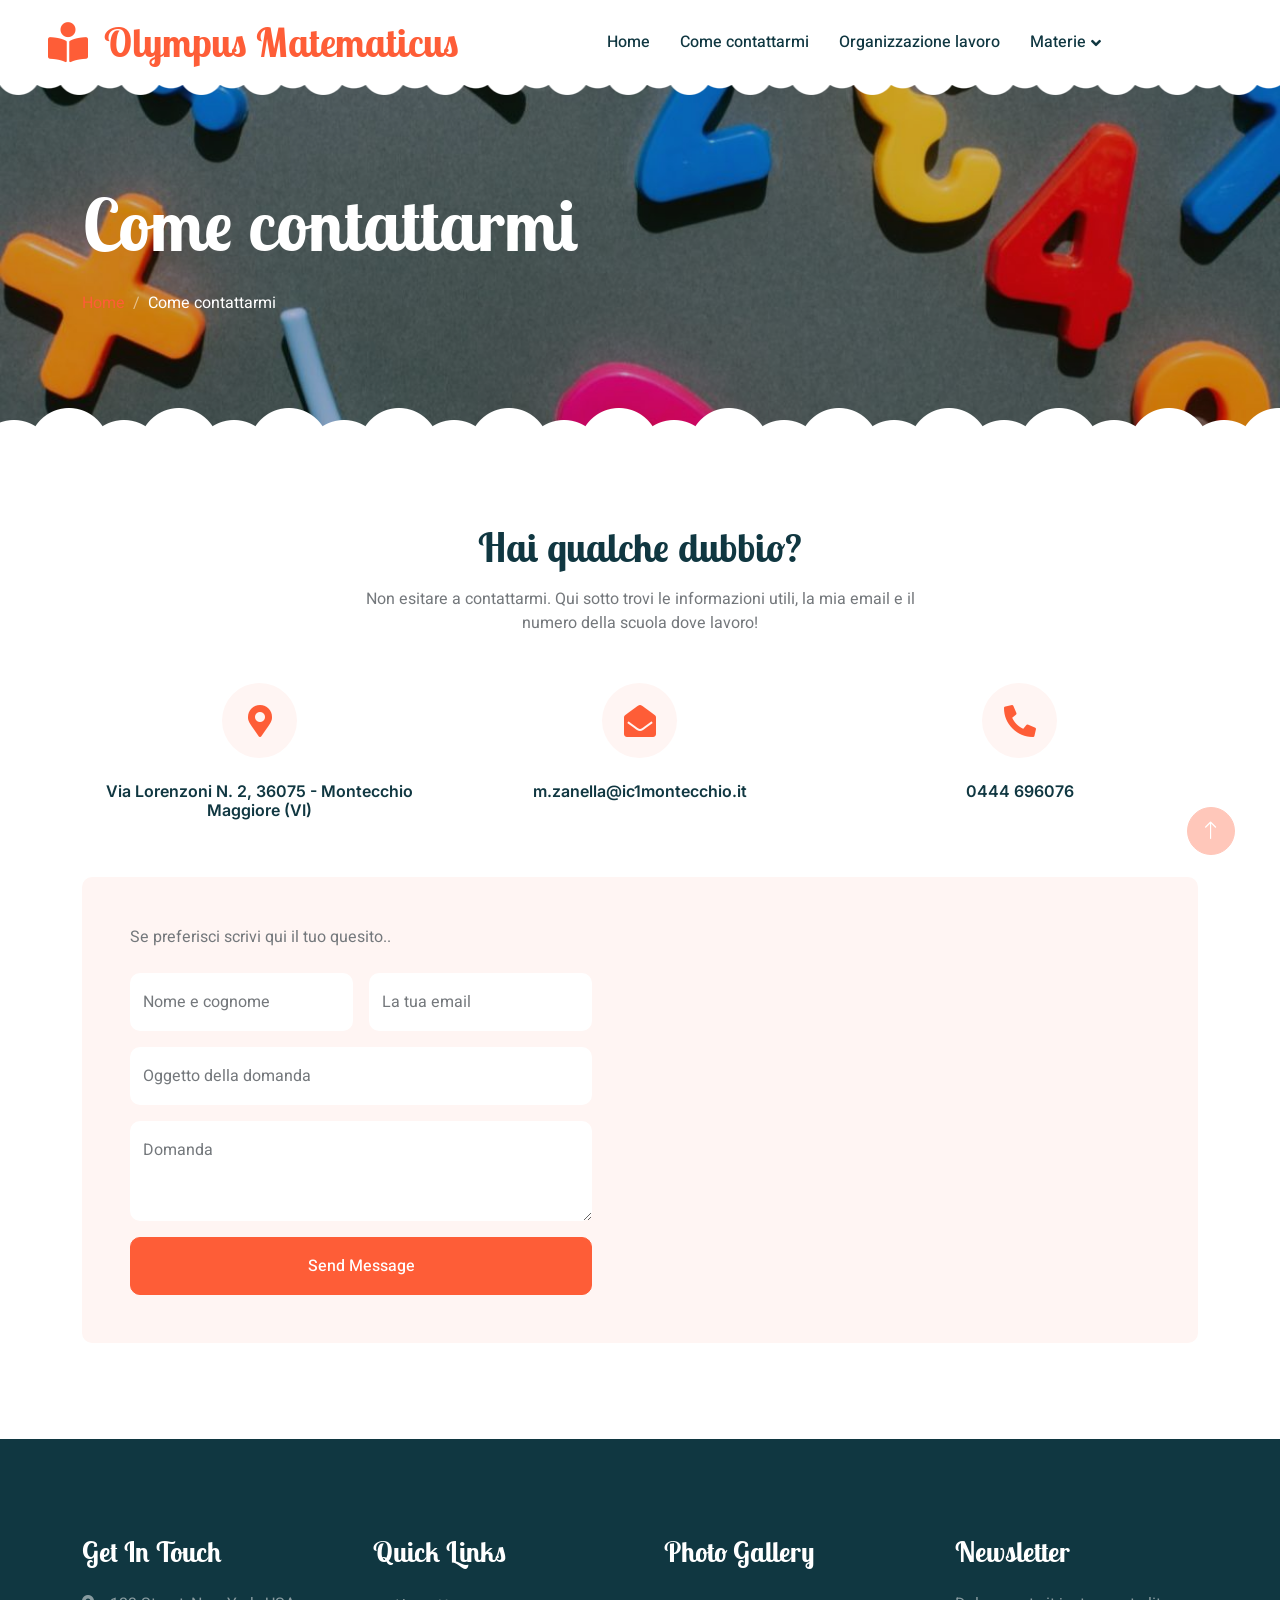
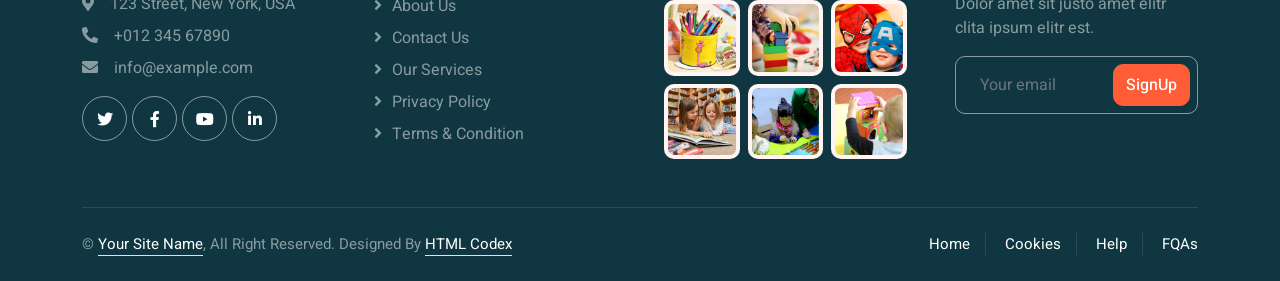
==== contact.html @ 625946fb "Modificata immagine profilo, modifiche dimensioni carattere carousel e altezza immagine carousel fis" ====
<!DOCTYPE html>
<html lang="en">

<head>
    <meta charset="utf-8">
    <title>Olympus Matematicus</title>
    <meta content="width=device-width, initial-scale=1.0" name="viewport">
    <meta content="" name="keywords">
    <meta content="" name="description">

    <!-- Favicon -->
    <link href="img/favicon.ico" rel="icon">

    <!-- Google Web Fonts -->
    <link rel="preconnect" href="https://fonts.googleapis.com">
    <link rel="preconnect" href="https://fonts.gstatic.com" crossorigin>
    <link href="https://fonts.googleapis.com/css2?family=Heebo:wght@400;500;600&family=Inter:wght@600&family=Lobster+Two:wght@700&display=swap" rel="stylesheet">
    
    <!-- Icon Font Stylesheet -->
    <link href="https://cdnjs.cloudflare.com/ajax/libs/font-awesome/5.10.0/css/all.min.css" rel="stylesheet">
    <link href="https://cdn.jsdelivr.net/npm/bootstrap-icons@1.4.1/font/bootstrap-icons.css" rel="stylesheet">

    <!-- Libraries Stylesheet -->
    <link href="lib/animate/animate.min.css" rel="stylesheet">
    <link href="lib/owlcarousel/assets/owl.carousel.min.css" rel="stylesheet">

    <!-- Customized Bootstrap Stylesheet -->
    <link href="css/bootstrap.min.css" rel="stylesheet">

    <!-- Template Stylesheet -->
    <link href="css/style.css" rel="stylesheet">
</head>

<body>
    <div class="container-xxl bg-white p-0">
        <!-- Spinner Start -->
        <div id="spinner" class="show bg-white position-fixed translate-middle w-100 vh-100 top-50 start-50 d-flex align-items-center justify-content-center">
            <div class="spinner-border text-primary" style="width: 3rem; height: 3rem;" role="status">
                <span class="sr-only">Sto caricando...</span>
            </div>
        </div>
        <!-- Spinner End -->


        <!-- Navbar Start -->
        <nav class="navbar navbar-expand-lg bg-white navbar-light sticky-top px-4 px-lg-5 py-lg-0">
            <a href="index.html" class="navbar-brand">
                <h1 class="m-0 text-primary"><i class="fa fa-book-reader me-3"></i>Olympus Matematicus</h1>
            </a>
            <button type="button" class="navbar-toggler" data-bs-toggle="collapse" data-bs-target="#navbarCollapse">
                <span class="navbar-toggler-icon"></span>
            </button>
            <div class="collapse navbar-collapse" id="navbarCollapse">
                <div class="navbar-nav mx-auto">
                    <a href="index.html" class="nav-item nav-link">Home</a>
                    <a href="about.html" class="nav-item nav-link">Come contattarmi</a>
                    <a href="#" class="nav-item nav-link">Organizzazione lavoro</a>
                    <div class="nav-item dropdown">
                        <a href="#" class="nav-link dropdown-toggle" data-bs-toggle="dropdown">Materie</a>
                        <div class="dropdown-menu rounded-0 rounded-bottom border-0 shadow-sm m-0">
                            <a href="#" class="dropdown-item">Aritmetica</a>
                            <a href="#" class="dropdown-item">Geometria</a>
                            <a href="#" class="dropdown-item">Scienze</a>
                        </div>
                    </div>
                </div>
                <!-- <a href="" class="btn btn-primary rounded-pill px-3 d-none d-lg-block">Join Us<i class="fa fa-arrow-right ms-3"></i></a> -->
            </div>
        </nav>
        <!-- Navbar End -->


        <!-- Page Header End -->
        <div class="container-xxl py-5 page-header position-relative mb-5">
            <div class="container py-5">
                <h1 class="display-2 text-white animated slideInDown mb-4">Come contattarmi</h1>
                <nav aria-label="breadcrumb animated slideInDown">
                    <ol class="breadcrumb">
                        <li class="breadcrumb-item"><a href="#">Home</a></li>
                        <li class="breadcrumb-item text-white active" aria-current="page">Come contattarmi</li>
                    </ol>
                </nav>
            </div>
        </div>
        <!-- Page Header End -->


        <!-- Contact Start -->
        <div class="container-xxl py-5">
            <div class="container">
                <div class="text-center mx-auto mb-5 wow fadeInUp" data-wow-delay="0.1s" style="max-width: 600px;">
                    <h1 class="mb-3">Hai qualche dubbio?</h1>
                    <p>Non esitare a contattarmi. Qui sotto trovi le informazioni utili, la mia email e il numero della scuola dove lavoro!</p>
                </div>
                <div class="row g-4 mb-5">
                    <div class="col-md-6 col-lg-4 text-center wow fadeInUp" data-wow-delay="0.1s">
                        <div class="bg-light rounded-circle d-inline-flex align-items-center justify-content-center mb-4" style="width: 75px; height: 75px;">
                            <i class="fa fa-map-marker-alt fa-2x text-primary"></i>
                        </div>
                        <h6>Via Lorenzoni N. 2, 36075 - Montecchio Maggiore (VI)</h6>
                    </div>
                    <div class="col-md-6 col-lg-4 text-center wow fadeInUp" data-wow-delay="0.3s">
                        <div class="bg-light rounded-circle d-inline-flex align-items-center justify-content-center mb-4" style="width: 75px; height: 75px;">
                            <i class="fa fa-envelope-open fa-2x text-primary"></i>
                        </div>
                        <h6>m.zanella@ic1montecchio.it</h6>
                    </div>
                    <div class="col-md-6 col-lg-4 text-center wow fadeInUp" data-wow-delay="0.5s">
                        <div class="bg-light rounded-circle d-inline-flex align-items-center justify-content-center mb-4" style="width: 75px; height: 75px;">
                            <i class="fa fa-phone-alt fa-2x text-primary"></i>
                        </div>
                        <h6>0444 696076</h6>
                    </div>
                </div>
                <div class="bg-light rounded"><div class="row g-0">
                        <div class="col-lg-6 wow fadeIn" data-wow-delay="0.1s">
                            <div class="h-100 d-flex flex-column justify-content-center p-5">
                                <p class="mb-4">Se preferisci scrivi qui il tuo quesito.<a href="https://htmlcodex.com/contact-form"></a>.</p>
                                <form>
                                    <div class="row g-3">
                                        <div class="col-sm-6">
                                            <div class="form-floating">
                                                <input type="text" class="form-control border-0" id="name" placeholder="Your Name">
                                                <label for="name">Nome e cognome</label>
                                            </div>
                                        </div>
                                        <div class="col-sm-6">
                                            <div class="form-floating">
                                                <input type="email" class="form-control border-0" id="email" placeholder="Your Email">
                                                <label for="email">La tua email</label>
                                            </div>
                                        </div>
                                        <div class="col-12">
                                            <div class="form-floating">
                                                <input type="text" class="form-control border-0" id="subject" placeholder="Subject">
                                                <label for="subject">Oggetto della domanda</label>
                                            </div>
                                        </div>
                                        <div class="col-12">
                                            <div class="form-floating">
                                                <textarea class="form-control border-0" placeholder="Leave a message here" id="message" style="height: 100px"></textarea>
                                                <label for="message">Domanda</label>
                                            </div>
                                        </div>
                                        <div class="col-12">
                                            <button class="btn btn-primary w-100 py-3" type="submit">Send Message</button>
                                        </div>
                                    </div>
                                </form>
                            </div>
                        </div>
                        <div class="col-lg-6 wow fadeIn" data-wow-delay="0.5s" style="min-height: 400px;">
                            <div class="position-relative h-100">
                                <iframe class="position-relative rounded w-100 h-100"
                                src="https://www.google.com/maps/embed?pb=!1m18!1m12!1m3!1d3001156.4288297426!2d-78.01371936852176!3d42.72876761954724!2m3!1f0!2f0!3f0!3m2!1i1024!2i768!4f13.1!3m3!1m2!1s0x4ccc4bf0f123a5a9%3A0xddcfc6c1de189567!2sNew%20York%2C%20USA!5e0!3m2!1sen!2sbd!4v1603794290143!5m2!1sen!2sbd"
                                frameborder="0" style="min-height: 400px; border:0;" allowfullscreen="" aria-hidden="false"
                                tabindex="0"></iframe>
                            </div>
                        </div>
                    </div>
                </div>
            </div>
        </div>
        <!-- Contact End -->


        <!-- Footer Start -->
        <div class="container-fluid bg-dark text-white-50 footer pt-5 mt-5 wow fadeIn" data-wow-delay="0.1s">
            <div class="container py-5">
                <div class="row g-5">
                    <div class="col-lg-3 col-md-6">
                        <h3 class="text-white mb-4">Get In Touch</h3>
                        <p class="mb-2"><i class="fa fa-map-marker-alt me-3"></i>123 Street, New York, USA</p>
                        <p class="mb-2"><i class="fa fa-phone-alt me-3"></i>+012 345 67890</p>
                        <p class="mb-2"><i class="fa fa-envelope me-3"></i>info@example.com</p>
                        <div class="d-flex pt-2">
                            <a class="btn btn-outline-light btn-social" href=""><i class="fab fa-twitter"></i></a>
                            <a class="btn btn-outline-light btn-social" href=""><i class="fab fa-facebook-f"></i></a>
                            <a class="btn btn-outline-light btn-social" href=""><i class="fab fa-youtube"></i></a>
                            <a class="btn btn-outline-light btn-social" href=""><i class="fab fa-linkedin-in"></i></a>
                        </div>
                    </div>
                    <div class="col-lg-3 col-md-6">
                        <h3 class="text-white mb-4">Quick Links</h3>
                        <a class="btn btn-link text-white-50" href="">About Us</a>
                        <a class="btn btn-link text-white-50" href="">Contact Us</a>
                        <a class="btn btn-link text-white-50" href="">Our Services</a>
                        <a class="btn btn-link text-white-50" href="">Privacy Policy</a>
                        <a class="btn btn-link text-white-50" href="">Terms & Condition</a>
                    </div>
                    <div class="col-lg-3 col-md-6">
                        <h3 class="text-white mb-4">Photo Gallery</h3>
                        <div class="row g-2 pt-2">
                            <div class="col-4">
                                <img class="img-fluid rounded bg-light p-1" src="img/classes-1.jpg" alt="">
                            </div>
                            <div class="col-4">
                                <img class="img-fluid rounded bg-light p-1" src="img/classes-2.jpg" alt="">
                            </div>
                            <div class="col-4">
                                <img class="img-fluid rounded bg-light p-1" src="img/classes-3.jpg" alt="">
                            </div>
                            <div class="col-4">
                                <img class="img-fluid rounded bg-light p-1" src="img/classes-4.jpg" alt="">
                            </div>
                            <div class="col-4">
                                <img class="img-fluid rounded bg-light p-1" src="img/classes-5.jpg" alt="">
                            </div>
                            <div class="col-4">
                                <img class="img-fluid rounded bg-light p-1" src="img/classes-6.jpg" alt="">
                            </div>
                        </div>
                    </div>
                    <div class="col-lg-3 col-md-6">
                        <h3 class="text-white mb-4">Newsletter</h3>
                        <p>Dolor amet sit justo amet elitr clita ipsum elitr est.</p>
                        <div class="position-relative mx-auto" style="max-width: 400px;">
                            <input class="form-control bg-transparent w-100 py-3 ps-4 pe-5" type="text" placeholder="Your email">
                            <button type="button" class="btn btn-primary py-2 position-absolute top-0 end-0 mt-2 me-2">SignUp</button>
                        </div>
                    </div>
                </div>
            </div>
            <div class="container">
                <div class="copyright">
                    <div class="row">
                        <div class="col-md-6 text-center text-md-start mb-3 mb-md-0">
                            &copy; <a class="border-bottom" href="#">Your Site Name</a>, All Right Reserved. 
							
							<!--/*** This template is free as long as you keep the footer author’s credit link/attribution link/backlink. If you'd like to use the template without the footer author’s credit link/attribution link/backlink, you can purchase the Credit Removal License from "https://htmlcodex.com/credit-removal". Thank you for your support. ***/-->
							Designed By <a class="border-bottom" href="https://htmlcodex.com">HTML Codex</a>
                        </div>
                        <div class="col-md-6 text-center text-md-end">
                            <div class="footer-menu">
                                <a href="">Home</a>
                                <a href="">Cookies</a>
                                <a href="">Help</a>
                                <a href="">FQAs</a>
                            </div>
                        </div>
                    </div>
                </div>
            </div>
        </div>
        <!-- Footer End -->


        <!-- Back to Top -->
        <a href="#" class="btn btn-lg btn-primary btn-lg-square back-to-top"><i class="bi bi-arrow-up"></i></a>
    </div>

    <!-- JavaScript Libraries -->
    <script src="https://code.jquery.com/jquery-3.4.1.min.js"></script>
    <script src="https://cdn.jsdelivr.net/npm/bootstrap@5.0.0/dist/js/bootstrap.bundle.min.js"></script>
    <script src="lib/wow/wow.min.js"></script>
    <script src="lib/easing/easing.min.js"></script>
    <script src="lib/waypoints/waypoints.min.js"></script>
    <script src="lib/owlcarousel/owl.carousel.min.js"></script>

    <!-- Template Javascript -->
    <script src="js/main.js"></script>
</body>

</html>
---- css/style.css ----
/********** Template CSS **********/
:root {
    --primary: #FE5D37;
    --light: #FFF5F3;
    --dark: #103741;
}

.back-to-top {
    position: fixed;
    display: none;
    right: 45px;
    bottom: 45px;
    z-index: 99;
}


/*** Spinner ***/
#spinner {
    opacity: 0;
    visibility: hidden;
    transition: opacity .5s ease-out, visibility 0s linear .5s;
    z-index: 99999;
}

#spinner.show {
    transition: opacity .5s ease-out, visibility 0s linear 0s;
    visibility: visible;
    opacity: 1;
}


/*** Button ***/
.btn {
    font-weight: 500;
    transition: .5s;
}

.btn.btn-primary {
    color: #FFFFFF;
}

.btn-square {
    width: 38px;
    height: 38px;
}

.btn-sm-square {
    width: 32px;
    height: 32px;
}

.btn-lg-square {
    width: 48px;
    height: 48px;
}

.btn-square,
.btn-sm-square,
.btn-lg-square {
    padding: 0;
    display: flex;
    align-items: center;
    justify-content: center;
    font-weight: normal;
    border-radius: 50px;
}


/*** Heading ***/
h1,
h2,
h3,
h4,
.h1,
.h2,
.h3,
.h4,
.display-1,
.display-2,
.display-3,
.display-4,
.display-5,
.display-6 {
    font-family: 'Lobster Two', cursive;
    font-weight: 700;
}

h5,
h6,
.h5,
.h6 {
    font-weight: 600;
}

.font-secondary {
    font-family: 'Lobster Two', cursive;
}


/*** Navbar ***/
.navbar .navbar-nav .nav-link {
    padding: 30px 15px;
    color: var(--dark);
    font-weight: 500;
    outline: none;
}

.navbar .navbar-nav .nav-link:hover,
.navbar .navbar-nav .nav-link.active {
    color: var(--primary);
}

.navbar.sticky-top {
    top: -100px;
    transition: .5s;
}

.navbar .dropdown-toggle::after {
    border: none;
    content: "\f107";
    font-family: "Font Awesome 5 Free";
    font-weight: 900;
    vertical-align: middle;
    margin-left: 5px;
    transition: .5s;
}

.navbar .dropdown-toggle[aria-expanded=true]::after {
    transform: rotate(-180deg);
}

@media (max-width: 991.98px) {
    .navbar .navbar-nav .nav-link  {
        margin-right: 0;
        padding: 10px 0;
    }

    .navbar .navbar-nav {
        margin-top: 15px;
        border-top: 1px solid #EEEEEE;
    }
}

@media (min-width: 992px) {
    .navbar .nav-item .dropdown-menu {
        display: block;
        top: calc(100% - 15px);
        margin-top: 0;
        opacity: 0;
        visibility: hidden;
        transition: .5s;
        
    }

    .navbar .nav-item:hover .dropdown-menu {
        top: 100%;
        visibility: visible;
        transition: .5s;
        opacity: 1;
    }
}


/*** Header ***/
.header-carousel::before,
.header-carousel::after,
.page-header::before,
.page-header::after {
    position: absolute;
    content: "";
    width: 100%;
    height: 10px;
    top: 0;
    left: 0;
    background: url(../img/bg-header-top.png) center center repeat-x;
    z-index: 1;
}

.header-carousel::after,
.page-header::after {
    height: 19px;
    top: auto;
    bottom: 0;
    background: url(../img/bg-header-bottom.png) center center repeat-x;
}

@media (max-width: 768px) {
    .header-carousel .owl-carousel-item {
        position: relative;
        min-height: 200px;
    }
    
    .header-carousel .owl-carousel-item img {
        position: absolute;
        width: 100%;
        height: 100%;
        object-fit: cover;
    }

    .header-carousel .owl-carousel-item p {
        font-size: 10px !important;
        font-weight: 400 !important;
    }

    .header-carousel .owl-carousel-item h1 {
        font-size: 20px;
        font-weight: 600;
    }
}

.header-carousel .owl-nav {
    position: absolute;
    top: 50%;
    right: 8%;
    transform: translateY(-50%);
    display: flex;
    flex-direction: column;
}

.header-carousel .owl-nav .owl-prev,
.header-carousel .owl-nav .owl-next {
    margin: 7px 0;
    width: 45px;
    height: 45px;
    display: flex;
    align-items: center;
    justify-content: center;
    color: #FFFFFF;
    background: transparent;
    border: 1px solid #FFFFFF;
    border-radius: 45px;
    font-size: 22px;
    transition: .5s;
}

.header-carousel .owl-nav .owl-prev:hover,
.header-carousel .owl-nav .owl-next:hover {
    background: var(--primary);
    border-color: var(--primary);
}

.page-header {
    background: linear-gradient(rgba(0, 0, 0, .2), rgba(0, 0, 0, .2)), url(../img/A8bApprossimazione.jpg) center center no-repeat;
    background-size: cover;
}

.breadcrumb-item + .breadcrumb-item::before {
    color: rgba(255, 255, 255, .5);
}


/*** Facility ***/
.facility-item .facility-icon {
    position: relative;
    margin: 0 auto;
    width: 100px;
    height: 100px;
    border-radius: 100px;
    display: flex;
    align-items: center;
    justify-content: center;
}

.facility-item .facility-icon::before {
    position: absolute;
    content: "";
    width: 100%;
    height: 100%;
    top: 0;
    left: 0;
    background: rgba(255, 255, 255, .9);
    transition: .5s;
    z-index: 1;
}

.facility-item .facility-icon span {
    position: absolute;
    content: "";
    width: 15px;
    height: 30px;
    top: 0;
    left: 0;
    border-radius: 50%;
}

.facility-item .facility-icon span:last-child {
    left: auto;
    right: 0;
}

.facility-item .facility-icon i {
    position: relative;
    z-index: 2;
}

.facility-item .facility-text {
    position: relative;
    min-height: 250px;
    padding: 30px;
    border-radius: 100%;
    display: flex;
    text-align: center;
    justify-content: center;
    flex-direction: column;
}

.facility-item .facility-text::before {
    position: absolute;
    content: "";
    width: 100%;
    height: 100%;
    top: 0;
    left: 0;
    background: rgba(255, 255, 255, .9);
    transition: .5s;
    z-index: 1;
}

.facility-item .facility-text * {
    position: relative;
    z-index: 2;
}

.facility-item:hover .facility-icon::before,
.facility-item:hover .facility-text::before {
    background: transparent;
}

.facility-item * {
    transition: .5s;
}

.facility-item:hover * {
    color: #FFFFFF !important;
}


/*** About ***/
.about-img img {
    transition: .5s;
}

.about-img img:hover {
    background: var(--primary) !important;
}


/*** Classes ***/
.classes-item {
    transition: .5s;
}

.classes-item:hover {
    margin-top: -10px;
}


/*** Team ***/
.team-item .team-text {
    position: absolute;
    width: 250px;
    height: 250px;
    bottom: 0;
    right: 0;
    display: flex;
    align-items: center;
    justify-content: center;
    flex-direction: column;
    background: #FFFFFF;
    border: 17px solid var(--light);
    border-radius: 250px;
    transition: .5s;
}

.team-item:hover .team-text {
    border-color: var(--primary);
}


/*** Testimonial ***/
.testimonial-carousel {
    padding-left: 1.5rem;
    padding-right: 1.5rem;
}

@media (min-width: 576px) {
    .testimonial-carousel {
        padding-left: 4rem;
        padding-right: 4rem;
    }
}

.testimonial-carousel .testimonial-item .border {
    border: 1px dashed rgba(0, 185, 142, .3) !important;
}

.testimonial-carousel .owl-nav {
    position: absolute;
    width: 100%;
    height: 45px;
    top: 50%;
    left: 0;
    transform: translateY(-50%);
    display: flex;
    justify-content: space-between;
    z-index: 1;
}

.testimonial-carousel .owl-nav .owl-prev,
.testimonial-carousel .owl-nav .owl-next {
    position: relative;
    width: 45px;
    height: 45px;
    display: flex;
    align-items: center;
    justify-content: center;
    color: #FFFFFF;
    background: var(--primary);
    border-radius: 45px;
    font-size: 20px;
    transition: .5s;
}

.testimonial-carousel .owl-nav .owl-prev:hover,
.testimonial-carousel .owl-nav .owl-next:hover {
    background: var(--dark);
}


/*** Footer ***/
.footer .btn.btn-social {
    margin-right: 5px;
    width: 45px;
    height: 45px;
    display: flex;
    align-items: center;
    justify-content: center;
    color: #FFFFFF;
    border: 1px solid rgba(255,255,255,0.5);
    border-radius: 45px;
    transition: .3s;
}

.footer .btn.btn-social:hover {
    border-color: var(--primary);
    background: var(--primary);
}

.footer .btn.btn-link {
    display: block;
    margin-bottom: 5px;
    padding: 0;
    text-align: left;
    font-size: 16px;
    font-weight: normal;
    text-transform: capitalize;
    transition: .3s;
}

.footer .btn.btn-link::before {
    position: relative;
    content: "\f105";
    font-family: "Font Awesome 5 Free";
    font-weight: 900;
    margin-right: 10px;
}

.footer .btn.btn-link:hover {
    color: var(--primary) !important;
    letter-spacing: 1px;
    box-shadow: none;
}

.footer .form-control {
    border-color: rgba(255,255,255,0.5);
}

.footer .copyright {
    padding: 25px 0;
    font-size: 15px;
    border-top: 1px solid rgba(256, 256, 256, .1);
}

.footer .copyright a {
    color: #FFFFFF;
}

.footer .footer-menu a {
    margin-right: 15px;
    padding-right: 15px;
    border-right: 1px solid rgba(255, 255, 255, .1);
}

.footer .copyright a:hover,
.footer .footer-menu a:hover {
    color: var(--primary) !important;
}

.footer .footer-menu a:last-child {
    margin-right: 0;
    padding-right: 0;
    border-right: none;
}
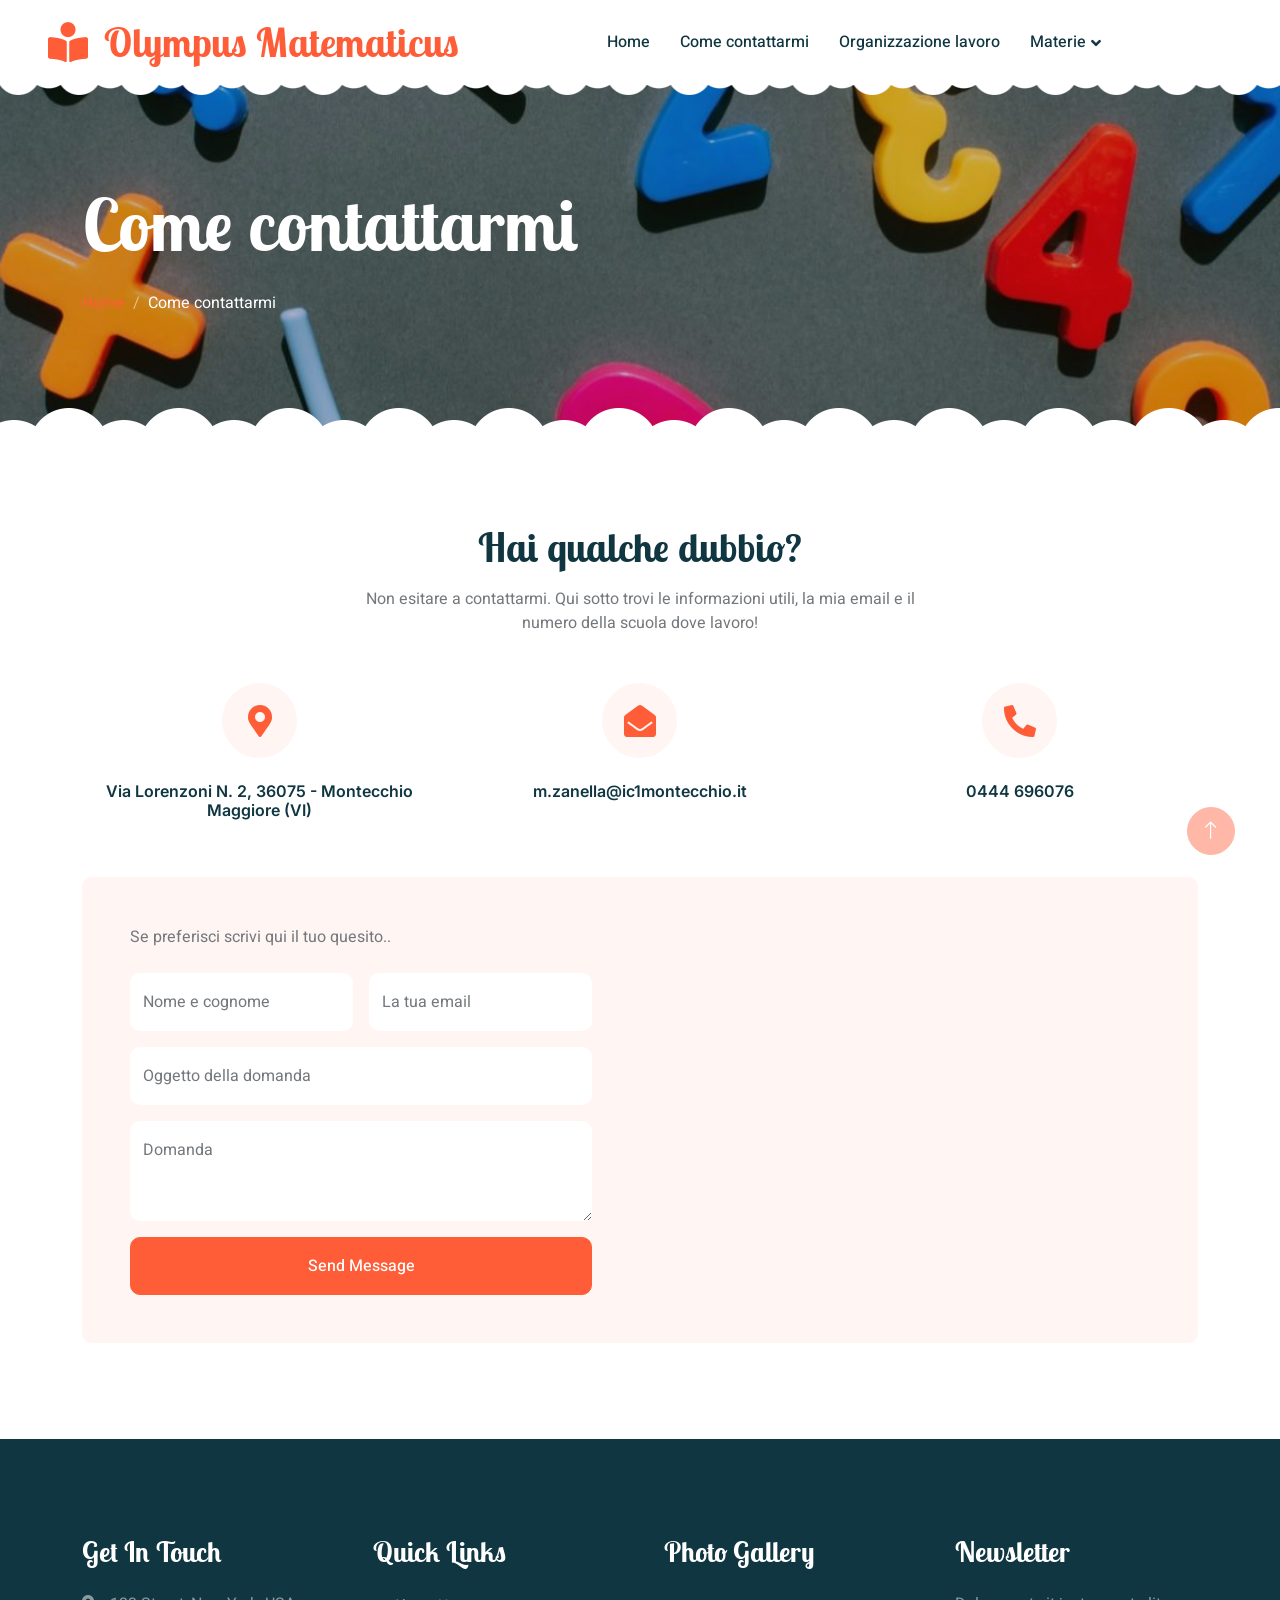
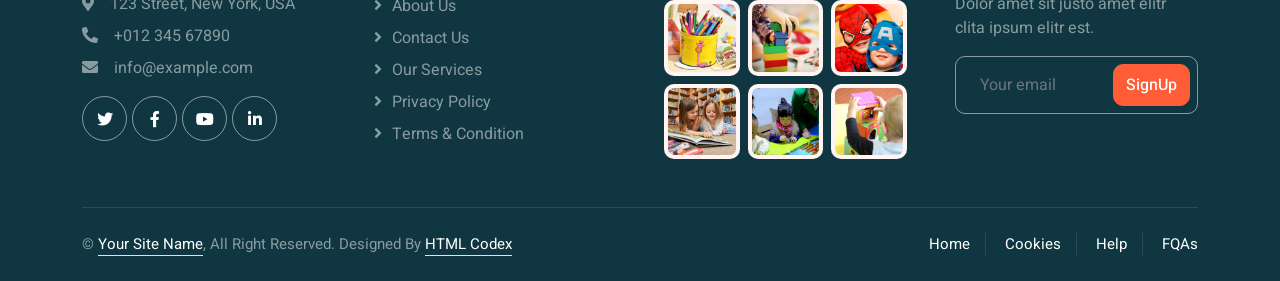
==== commit 6289f209: "Change language to Italian and update meta tags Updated the language attribute to Italian and modifi" ====
--- a/contact.html
+++ b/contact.html
@@ -1,12 +1,11 @@
 <!DOCTYPE html>
-<html lang="en">
+<html lang="it">
 
 <head>
     <meta charset="utf-8">
     <title>Olympus Matematicus</title>
     <meta content="width=device-width, initial-scale=1.0" name="viewport">
-    <meta content="" name="keywords">
-    <meta content="" name="description">
+    <meta content="" name="Blog su didattica della matematica scuole medie">
 
     <!-- Favicon -->
     <link href="img/favicon.ico" rel="icon">
@@ -152,7 +151,7 @@
                         <div class="col-lg-6 wow fadeIn" data-wow-delay="0.5s" style="min-height: 400px;">
                             <div class="position-relative h-100">
                                 <iframe class="position-relative rounded w-100 h-100"
-                                src="https://www.google.com/maps/embed?pb=!1m18!1m12!1m3!1d3001156.4288297426!2d-78.01371936852176!3d42.72876761954724!2m3!1f0!2f0!3f0!3m2!1i1024!2i768!4f13.1!3m3!1m2!1s0x4ccc4bf0f123a5a9%3A0xddcfc6c1de189567!2sNew%20York%2C%20USA!5e0!3m2!1sen!2sbd!4v1603794290143!5m2!1sen!2sbd"
+                                src="https://www.google.it/maps/place/Scuola+Media+Statale+Anna+Frank/@45.5036535,11.4097882,17.94z/data=!4m12!1m5!3m4!2zNDXCsDMwJzIwLjIiTiAxMcKwMjUnMTMuMSJF!8m2!3d45.5056!4d11.4203!3m5!1s0x477f37ea98cdab99:0x54285294cd4b9b4c!8m2!3d45.504!4d11.4114978!16s%2Fg%2F1thx7fyt?entry=ttu&g_ep=EgoyMDI2MDkyNy4xIKXMDSoASAFQAw%3D%3D"
                                 frameborder="0" style="min-height: 400px; border:0;" allowfullscreen="" aria-hidden="false"
                                 tabindex="0"></iframe>
                             </div>
@@ -261,4 +260,4 @@
     <script src="js/main.js"></script>
 </body>
 
-</html>+</html>
